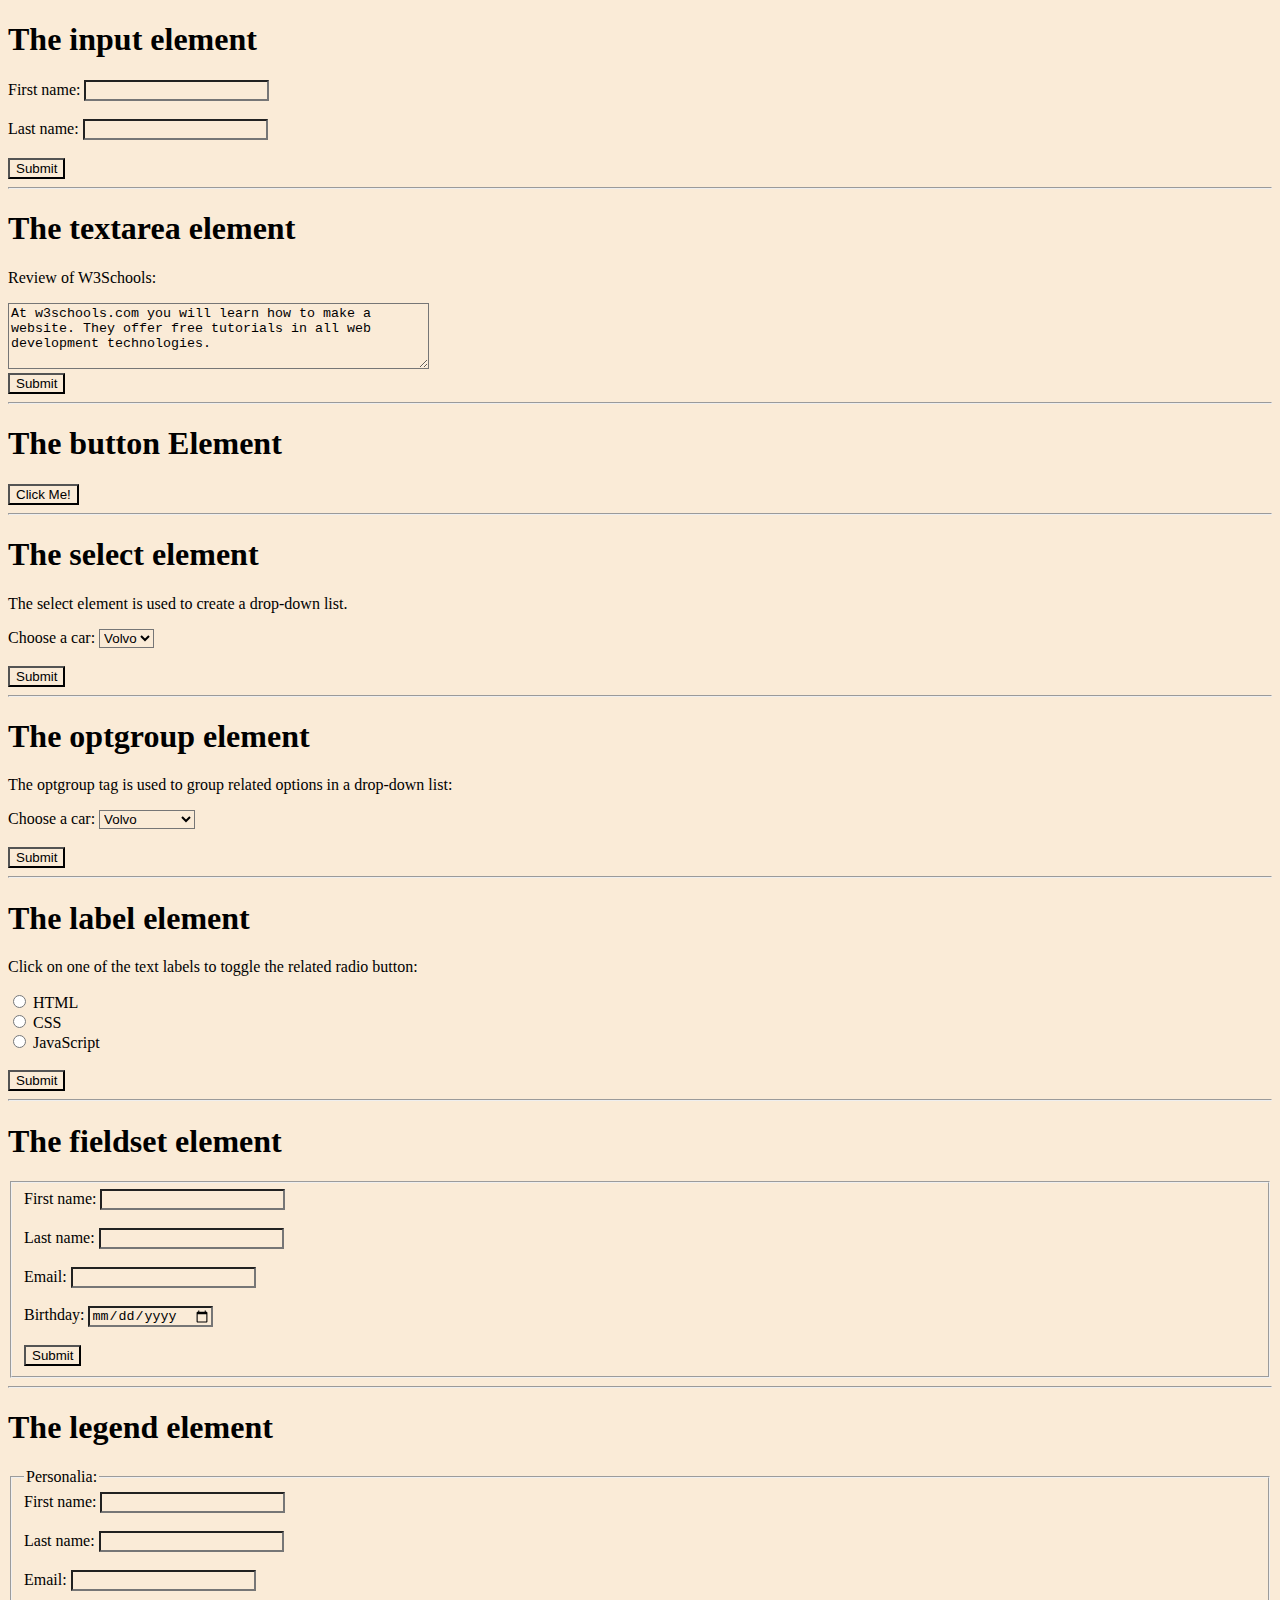
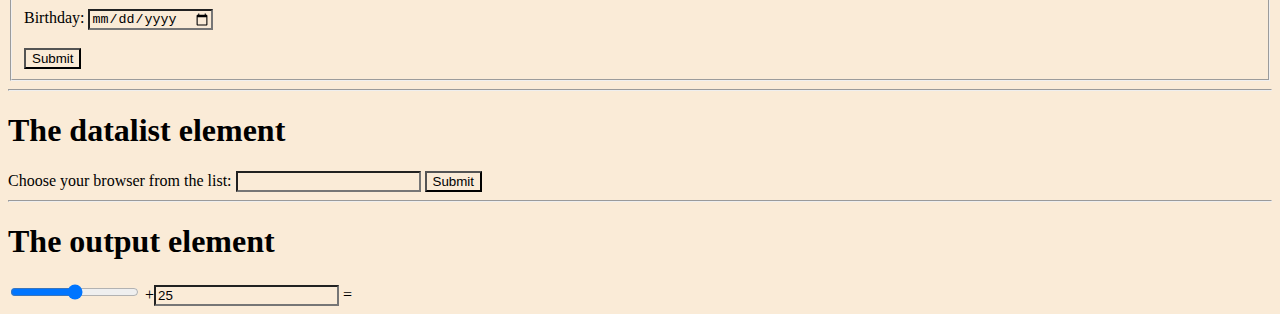
==== forms & input tags.html @ 715222fb "Add files via upload" ====
<!DOCTYPE html>
<html>
    <head>
        <meta charset="UTF-8">
        <meta http-equiv="X-UA-Compatible" content="IE=edge">
        <meta name="viewport" content="width=device-width, initial-scale=1.0">
        <title>Forms & Input Tags</title>
    </head>
    <style>
        *{
background-color: antiquewhite;
        }
        </style>
<body>

    <h1>The input element</h1>

    <form>
        <label for="fname">First name:</label>
        <input type="text" id="fname" name="fname"><br><br>
        <label for="lname">Last name:</label>
        <input type="text" id="lname" name="lname"><br><br>
        <input type="submit" value="Submit">
    </form>
    <hr>
    <h1>The textarea element</h1>

    <form>
        <p><label for="w3review">Review of W3Schools:</label></p>
        <textarea id="w3review" name="w3review" rows="4"
            cols="50">At w3schools.com you will learn how to make a website. They offer free tutorials in all web development technologies.</textarea>
        <br>
        <input type="submit" value="Submit">
    </form>
    <hr>
    <h1>The button Element</h1>

    <button type="button" onclick="alert('Hello world!')">Click Me!</button>
    <hr>
    <h1>The select element</h1>

    <p>The select element is used to create a drop-down list.</p>

    <form>
        <label for="cars">Choose a car:</label>
        <select name="cars" id="cars">
            <option value="volvo">Volvo</option>
            <option value="saab">Saab</option>
            <option value="opel">Opel</option>
            <option value="audi">Audi</option>
        </select>
        <br><br>
        <input type="submit" value="Submit">
    </form>
    <hr>
    <h1>The optgroup element</h1>

    <p>The optgroup tag is used to group related options in a drop-down list:</p>

    <form>
        <label for="cars">Choose a car:</label>
        <select name="cars" id="cars">
            <optgroup label="Swedish Cars">
                <option value="volvo">Volvo</option>
                <option value="saab">Saab</option>
            </optgroup>
            <optgroup label="German Cars">
                <option value="mercedes">Mercedes</option>
                <option value="audi">Audi</option>
            </optgroup>
        </select>
        <br><br>
        <input type="submit" value="Submit">
    </form>
    <hr>
    <h1>The label element</h1>

    <p>Click on one of the text labels to toggle the related radio button:</p>

    <form>
        <input type="radio" id="html" name="fav_language" value="HTML">
        <label for="html">HTML</label><br>
        <input type="radio" id="css" name="fav_language" value="CSS">
        <label for="css">CSS</label><br>
        <input type="radio" id="javascript" name="fav_language" value="JavaScript">
        <label for="javascript">JavaScript</label><br><br>
        <input type="submit" value="Submit">
    </form>
    <hr>
    <h1>The fieldset element</h1>

    <form>
        <fieldset>
            <label for="fname">First name:</label>
            <input type="text" id="fname" name="fname"><br><br>
            <label for="lname">Last name:</label>
            <input type="text" id="lname" name="lname"><br><br>
            <label for="email">Email:</label>
            <input type="email" id="email" name="email"><br><br>
            <label for="birthday">Birthday:</label>
            <input type="date" id="birthday" name="birthday"><br><br>
            <input type="submit" value="Submit">
        </fieldset>
    </form>
    <hr>
    <h1>The legend element</h1>

    <form>
        <fieldset>
            <legend>Personalia:</legend>
            <label for="fname">First name:</label>
            <input type="text" id="fname" name="fname"><br><br>
            <label for="lname">Last name:</label>
            <input type="text" id="lname" name="lname"><br><br>
            <label for="email">Email:</label>
            <input type="email" id="email" name="email"><br><br>
            <label for="birthday">Birthday:</label>
            <input type="date" id="birthday" name="birthday"><br><br>
            <input type="submit" value="Submit">
        </fieldset>
    </form>
    <hr>
    <h1>The datalist element</h1>

    <form>
        <label for="browser">Choose your browser from the list:</label>
        <input list="browsers" name="browser" id="browser">
        <datalist id="browsers">
            <option value="Edge">
            <option value="Firefox">
            <option value="Chrome">
            <option value="Opera">
            <option value="Safari">
        </datalist>
        <input type="submit">
    </form>
    <hr>
    <h1>The output element</h1>

    <form oninput="x.value=parseInt(a.value)+parseInt(b.value)">
        <input type="range" id="a" value="50">
        +<input type="number" id="b" value="25">
        =<output name="x" for="a b"></output>
    </form>
</body>

</html>
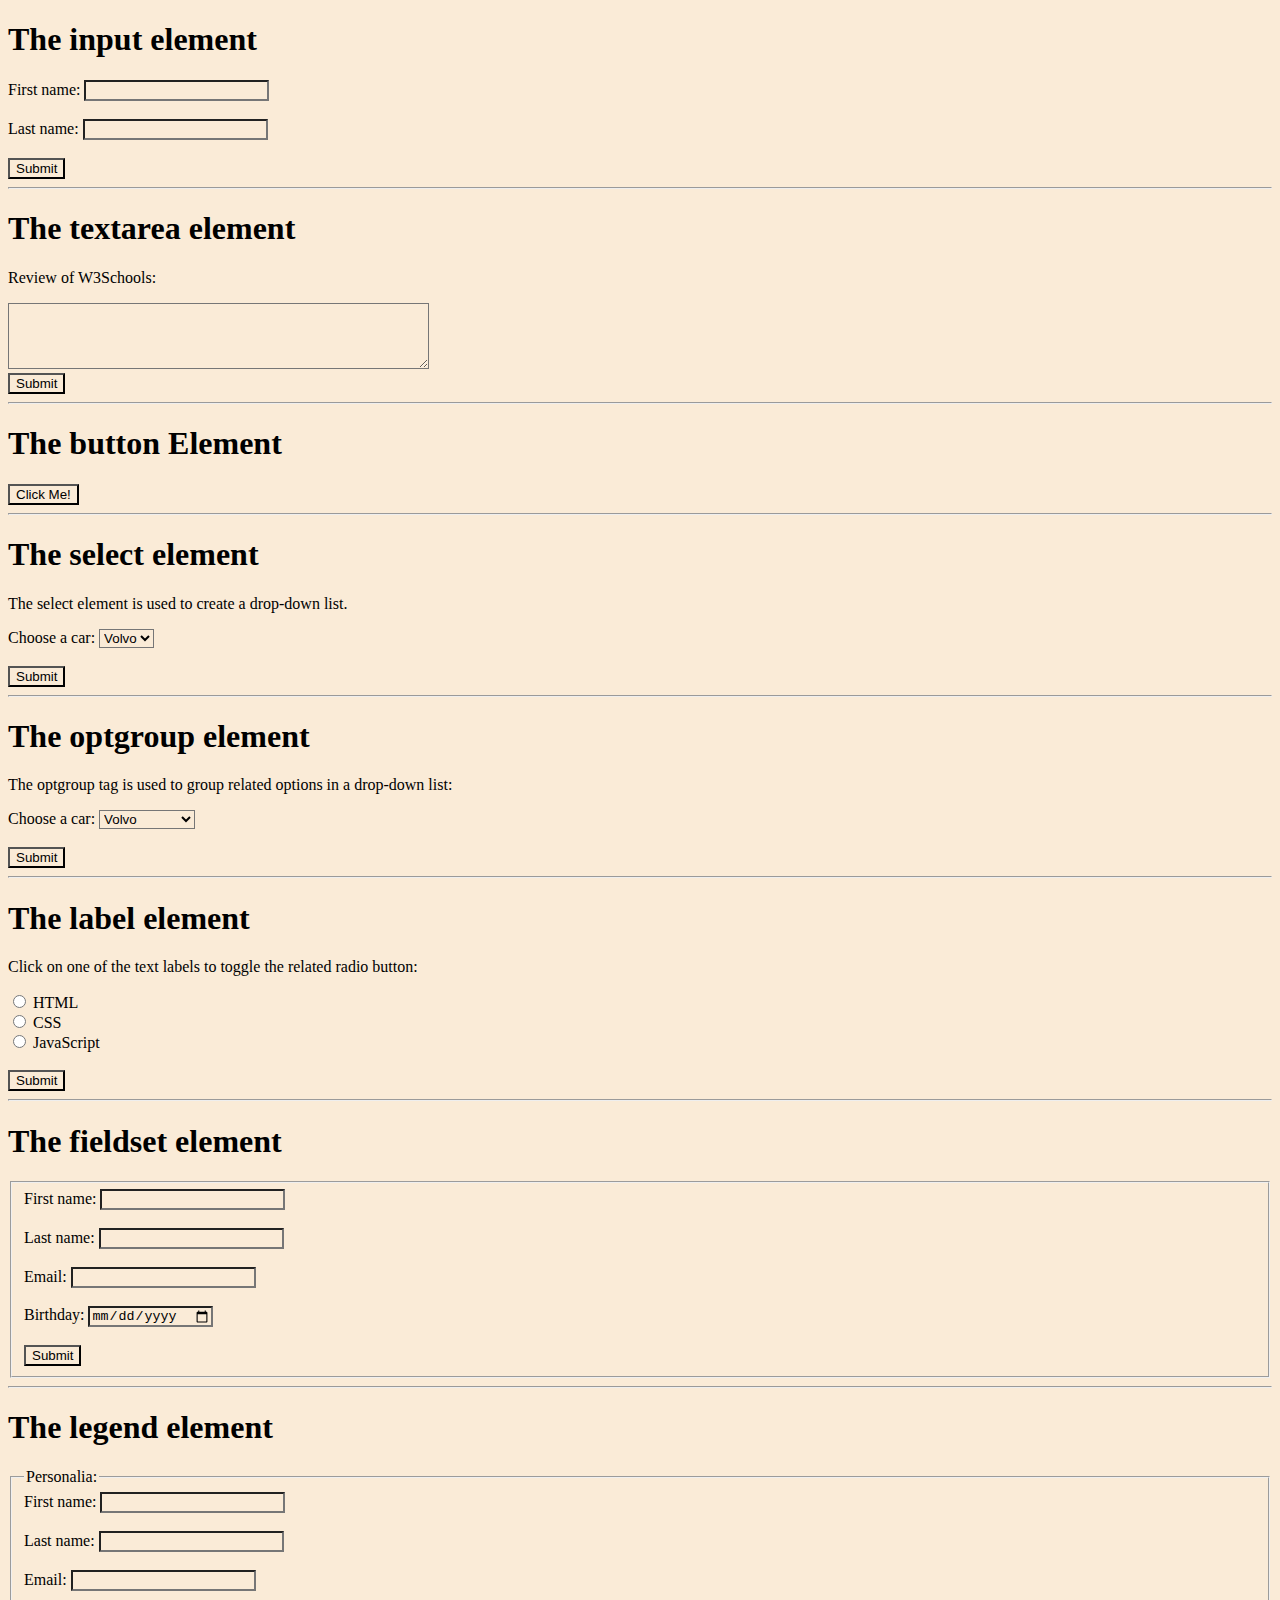
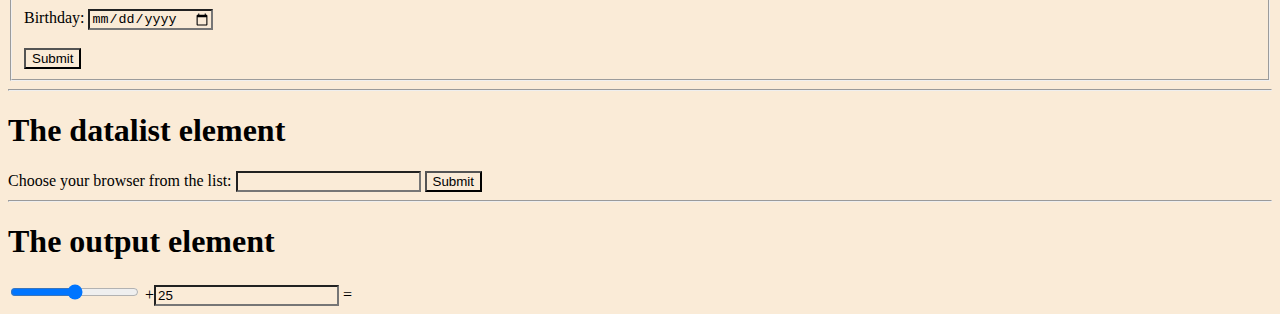
==== commit 7980e254: "Update forms & input tags.html" ====
--- a/forms & input tags.html
+++ b/forms & input tags.html
@@ -28,7 +28,7 @@
     <form>
         <p><label for="w3review">Review of W3Schools:</label></p>
         <textarea id="w3review" name="w3review" rows="4"
-            cols="50">At w3schools.com you will learn how to make a website. They offer free tutorials in all web development technologies.</textarea>
+            cols="50"></textarea>
         <br>
         <input type="submit" value="Submit">
     </form>
@@ -144,4 +144,4 @@
     </form>
 </body>
 
-</html>+</html>
